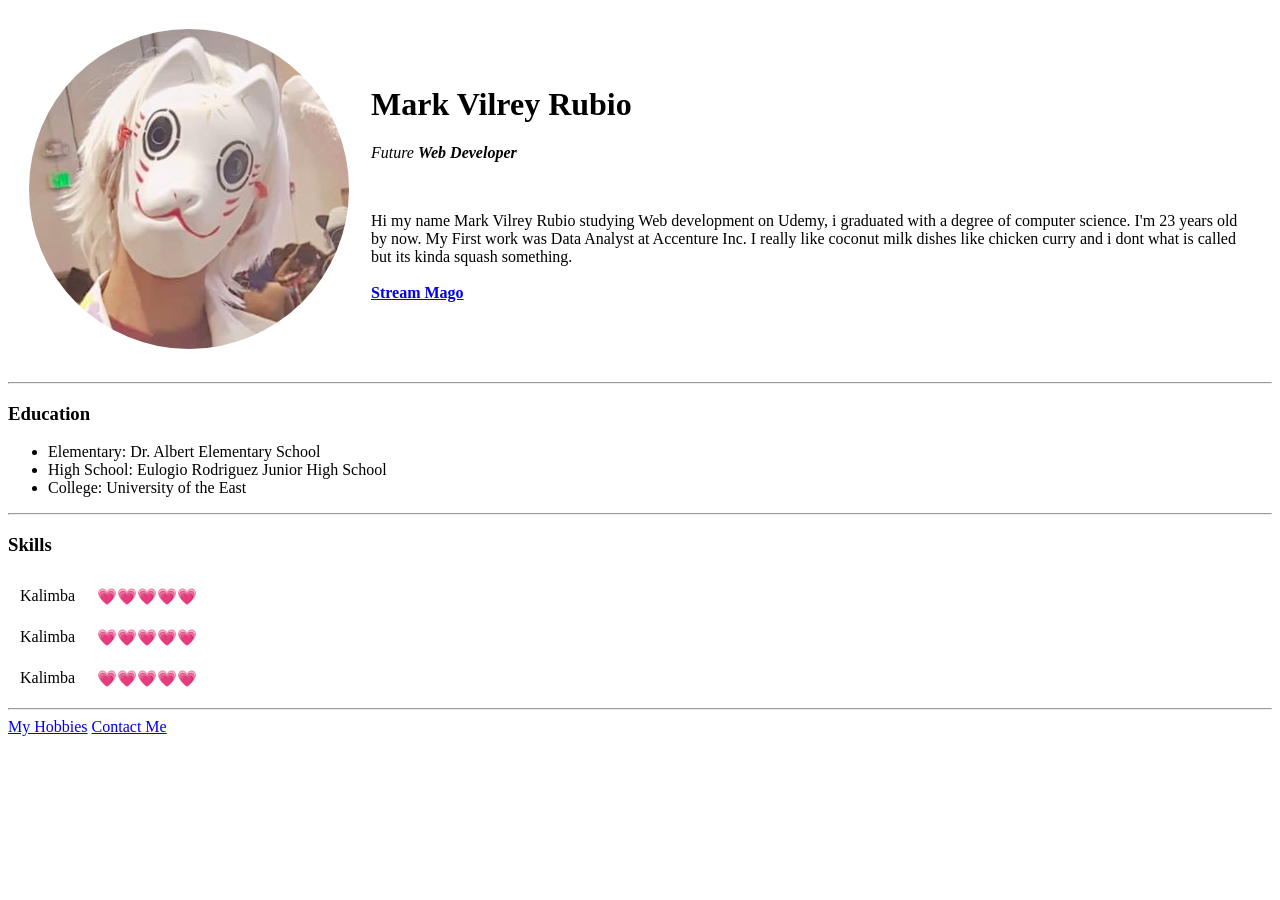
==== index.html @ 1c45dc5f "Added initial website file" ====
<!DOCTYPE html>
<html lang="en" dir="ltr">

<head>
  <meta charset="utf-8">
  <title>Mark's Personal Site</title>
</head>

<body>
  <table cellspacing="20">
    <tr>
      <td><img src="Images/mark.png" alt="Mark Profile Picture"></td>
      <td><h1>Mark Vilrey Rubio</h1>
      <p><em>Future <strong>Web Developer</strong></em></p>
      <br>
      <p>
        Hi my name Mark Vilrey Rubio studying Web development on Udemy, i graduated with a degree of computer science. I'm 23 years old by now. My First work was Data Analyst at Accenture Inc. I really like
        coconut milk dishes like chicken curry and i dont what is called but its kinda squash something.<br><br>
        <strong><a href="https://www.youtube.com/watch?v=LmBYPXGqtss">Stream Mago</a></strong>
      </p>
      </td>
    </tr>
  </table>
<hr>
  <h3>Education</h3>
  <ul>
    <li>Elementary: Dr. Albert Elementary School</li>
    <li>High School: Eulogio Rodriguez Junior High School</li>
    <li>College: University of the East</li>
  </ul>
  <hr>
  <h3>Skills</h3>
      <table cellpadding ="10">
        <tr>
          <td>Kalimba </td>
          <td>💗💗💗💗💗</td>
        </tr>
        <tr>
          <td>Kalimba </td>
          <td>💗💗💗💗💗</td>
        </tr>
        <tr>
          <td>Kalimba </td>
          <td>💗💗💗💗💗</td>
        </tr>
      </table>
  <hr>
  <a href="Hobbies.html">My Hobbies</a>
  <a href="contact.html">Contact Me</a>



</body>

</html>
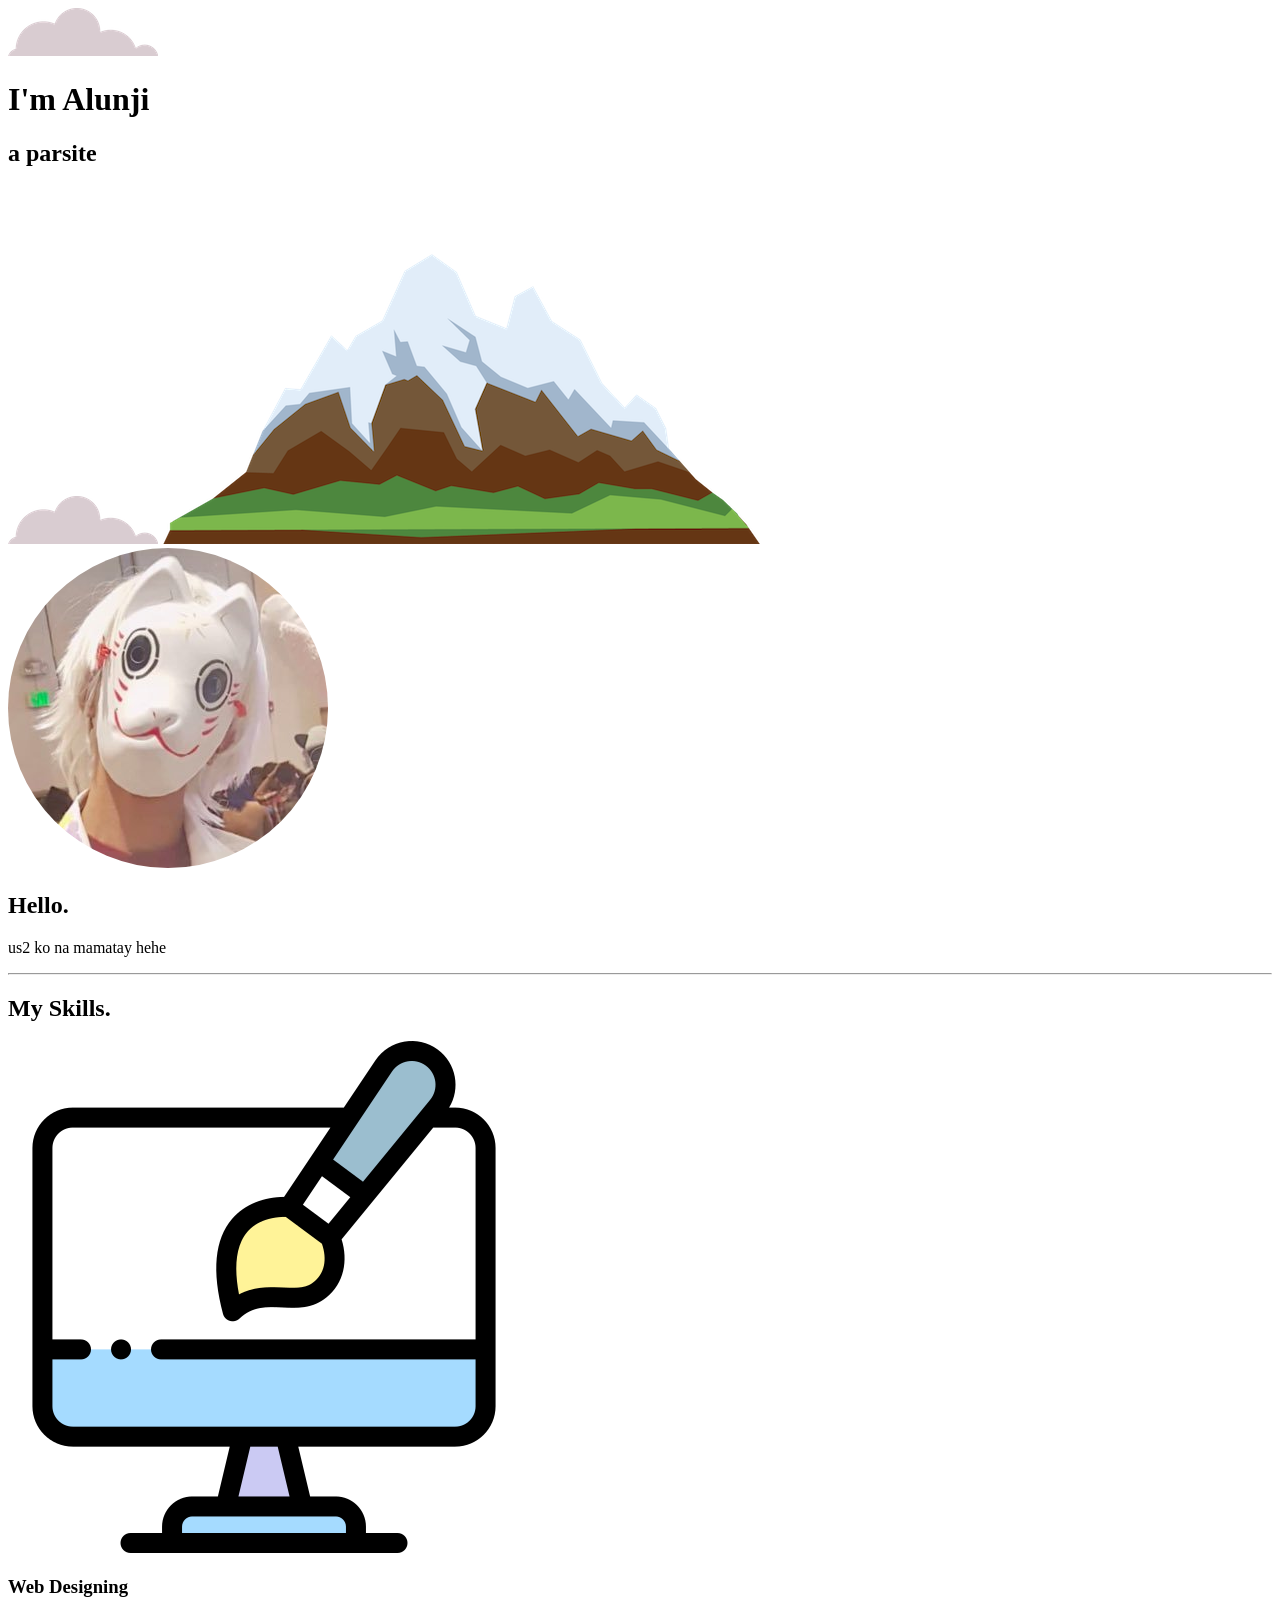
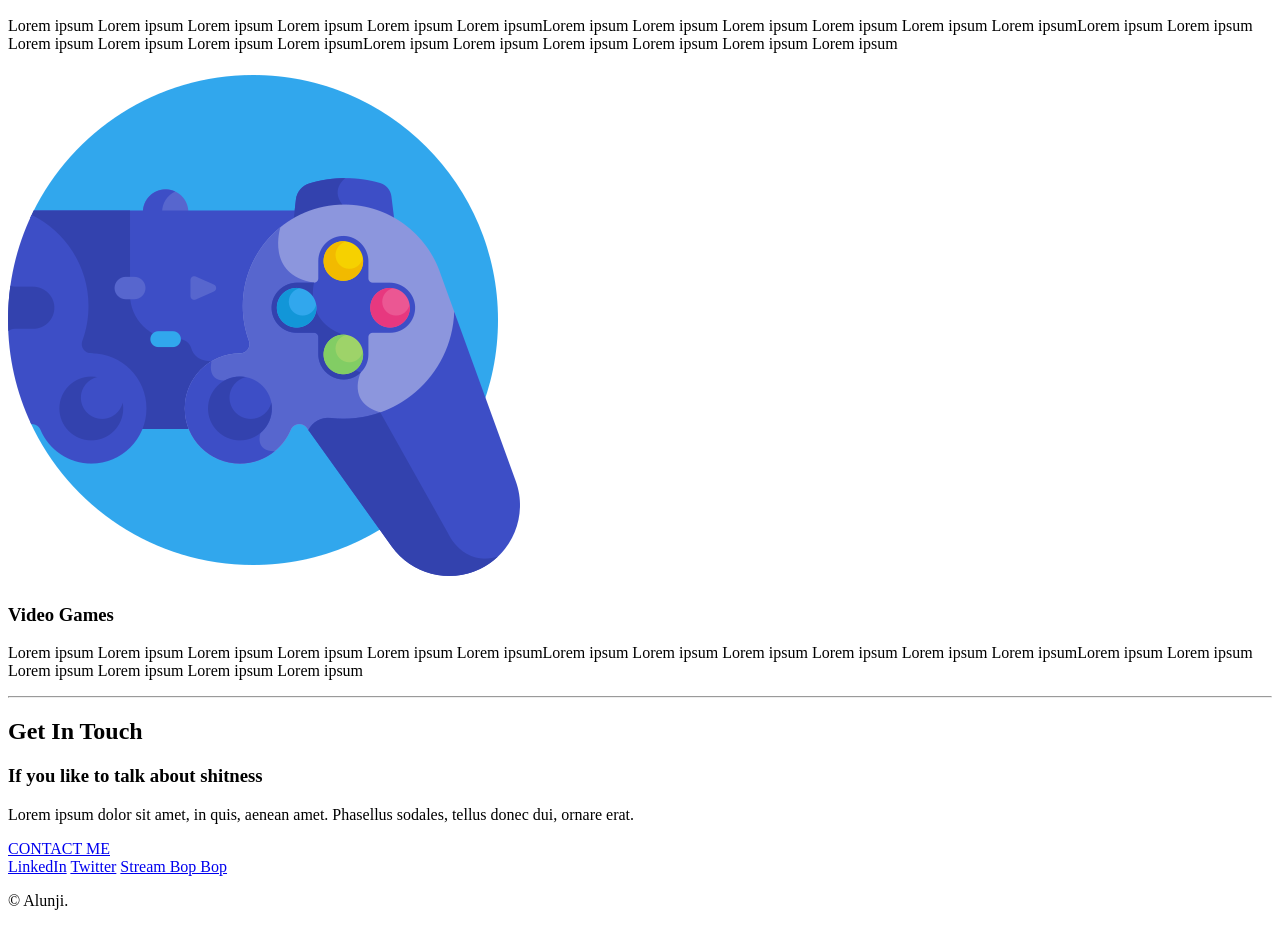
==== commit 77b8179f: "Add files via upload" ====
--- a/index.html
+++ b/index.html
@@ -3,53 +3,60 @@
 
 <head>
   <meta charset="utf-8">
-  <title>Mark's Personal Site</title>
+  <title>Mark Rubio</title>
+  <link rel="stylesheet" href="css/styles.css">
+  <link rel="icon" href="favicon.ico">
+  <link rel="preconnect" href="https://fonts.googleapis.com">
+  <link rel="preconnect" href="https://fonts.gstatic.com" crossorigin>
+  <link href="https://fonts.googleapis.com/css2?family=Josefin+Sans&family=Montserrat&family=Nunito&display=swap" rel="stylesheet">
 </head>
 
 <body>
-  <table cellspacing="20">
-    <tr>
-      <td><img src="Images/mark.png" alt="Mark Profile Picture"></td>
-      <td><h1>Mark Vilrey Rubio</h1>
-      <p><em>Future <strong>Web Developer</strong></em></p>
-      <br>
-      <p>
-        Hi my name Mark Vilrey Rubio studying Web development on Udemy, i graduated with a degree of computer science. I'm 23 years old by now. My First work was Data Analyst at Accenture Inc. I really like
-        coconut milk dishes like chicken curry and i dont what is called but its kinda squash something.<br><br>
-        <strong><a href="https://www.youtube.com/watch?v=LmBYPXGqtss">Stream Mago</a></strong>
-      </p>
-      </td>
-    </tr>
-  </table>
-<hr>
-  <h3>Education</h3>
-  <ul>
-    <li>Elementary: Dr. Albert Elementary School</li>
-    <li>High School: Eulogio Rodriguez Junior High School</li>
-    <li>College: University of the East</li>
-  </ul>
-  <hr>
-  <h3>Skills</h3>
-      <table cellpadding ="10">
-        <tr>
-          <td>Kalimba </td>
-          <td>💗💗💗💗💗</td>
-        </tr>
-        <tr>
-          <td>Kalimba </td>
-          <td>💗💗💗💗💗</td>
-        </tr>
-        <tr>
-          <td>Kalimba </td>
-          <td>💗💗💗💗💗</td>
-        </tr>
-      </table>
-  <hr>
-  <a href="Hobbies.html">My Hobbies</a>
-  <a href="contact.html">Contact Me</a>
+  <div class="top">
+    <img class="top-cloud" src="images/cloud.png" alt="cloud">
+    <h1>I'm Alunji</h1>
+    <h2>a <span class="pro">par</span>site</h2>
+    <img class="bottom-cloud" src="images/cloud.png" alt="cloud">
+    <img src="images/mountain.png" alt="mountain">
+  </div>
+  <div class="middle-container">
+    <div class="profile">
+      <img src="images/mark.png" alt="mark">
+      <h2>Hello.</h2>
+      <p>us2 ko na mamatay hehe</p>
+    </div>
+    <hr>
+    <div class="skills">
+      <h2>My Skills.</h2>
+      <div class="skill-row">
+        <img class="webdesign" src="images/web-design.png" alt="web design">
+        <h3>Web Designing</h3>
+        <p>Lorem ipsum Lorem ipsum Lorem ipsum Lorem ipsum Lorem ipsum Lorem ipsumLorem ipsum Lorem ipsum Lorem ipsum Lorem ipsum Lorem ipsum Lorem ipsumLorem ipsum Lorem ipsum Lorem ipsum Lorem ipsum Lorem ipsum Lorem ipsumLorem ipsum Lorem ipsum Lorem ipsum Lorem ipsum Lorem ipsum Lorem ipsum</p>
+      </div>
+      <div class="skill-row">
+        <img class="contoller" src="images/game-control.png" alt="game">
+        <h3>Video Games</h3>
+        <p>Lorem ipsum Lorem ipsum Lorem ipsum Lorem ipsum Lorem ipsum Lorem ipsumLorem ipsum Lorem ipsum Lorem ipsum Lorem ipsum Lorem ipsum Lorem ipsumLorem ipsum Lorem ipsum Lorem ipsum Lorem ipsum Lorem ipsum Lorem ipsum</p>
+      </div>
+    </div>
+    <hr>
+    <div class="contact-me">
+      <h2>Get In Touch</h2>
+      <h3>If you like to talk about shitness</h3>
+      <p>Lorem ipsum dolor sit amet, in quis, aenean amet. Phasellus sodales, tellus donec dui, ornare erat.</p>
+      <a class="btn" href="mailto:name@email.com">CONTACT ME</a>
+    </div>
+  </div>
+  <div class="bottom-container">
+    <a class="footer-link" href="https://www.linkedin.com/">LinkedIn</a>
+    <a class="footer-link" href="https://twitter.com/rubiyoww">Twitter</a>
+    <a class="footer-link" href="https://www.youtube.com/watch?v=cM963tI7Q_k&ab_channel=BPMEntertainment">Stream Bop Bop</a>
+    <p class="credit">© Alunji.</p>
+  </div>
 
 
 
+  </div>
 </body>
 
 </html>
